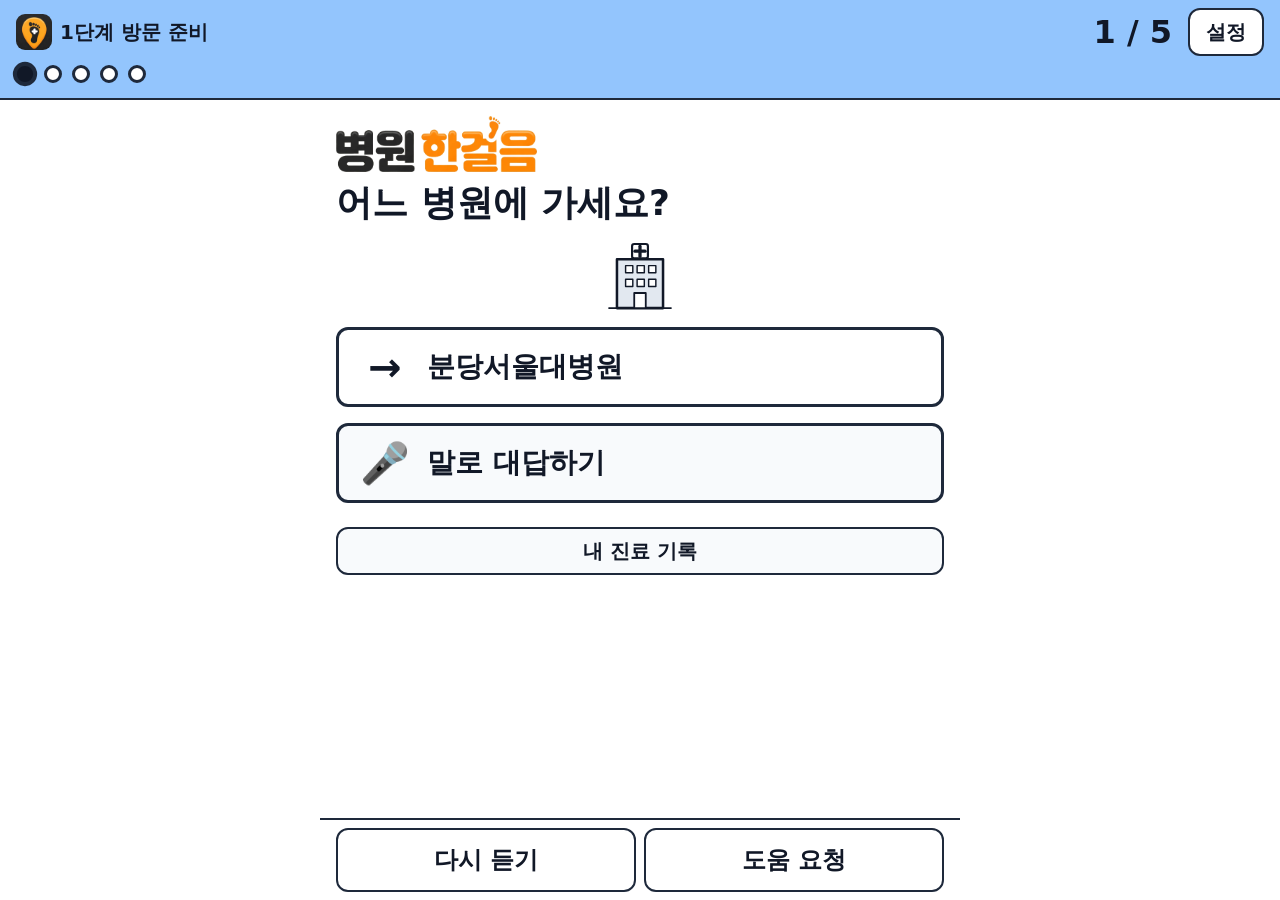
==== index.html @ 33045a2c "feat: department question, 88 new voice clips; version 2026-11-27.2058 Co-Authored-By: Claude Fable " ====
<!doctype html>
<html lang="ko" data-screen="prepare">
<head>
  <meta charset="utf-8">
  <meta name="viewport" content="width=device-width, initial-scale=1, viewport-fit=cover">
  <title>병원한걸음</title>
  <meta name="theme-color" content="#2d2f2f">
  <meta name="apple-mobile-web-app-title" content="병원한걸음">
  <link rel="icon" type="image/png" sizes="32x32" href="img/favicon-32.png">
  <link rel="icon" type="image/png" sizes="96x96" href="img/icon-96.png">
  <link rel="apple-touch-icon" href="img/apple-touch-icon.png">
  <link rel="manifest" href="manifest.webmanifest">
  <link rel="stylesheet" href="style.css?v=2026-11-27.2058">
  <script type="importmap">
{
  "imports": {
    "./config.js": "./config.js?v=2026-11-27.2058",
    "./js/alight.js": "./js/alight.js?v=2026-11-27.2058",
    "./js/app.js": "./js/app.js?v=2026-11-27.2058",
    "./js/areamap.js": "./js/areamap.js?v=2026-11-27.2058",
    "./js/arrival.js": "./js/arrival.js?v=2026-11-27.2058",
    "./js/arrow2d.js": "./js/arrow2d.js?v=2026-11-27.2058",
    "./js/arrow3d.js": "./js/arrow3d.js?v=2026-11-27.2058",
    "./js/clips.js": "./js/clips.js?v=2026-11-27.2058",
    "./js/compass.js": "./js/compass.js?v=2026-11-27.2058",
    "./js/contrast.js": "./js/contrast.js?v=2026-11-27.2058",
    "./js/floor.js": "./js/floor.js?v=2026-11-27.2058",
    "./js/help.js": "./js/help.js?v=2026-11-27.2058",
    "./js/ics.js": "./js/ics.js?v=2026-11-27.2058",
    "./js/intent.js": "./js/intent.js?v=2026-11-27.2058",
    "./js/korean.js": "./js/korean.js?v=2026-11-27.2058",
    "./js/listen.js": "./js/listen.js?v=2026-11-27.2058",
    "./js/navarrow.js": "./js/navarrow.js?v=2026-11-27.2058",
    "./js/notes-flow.js": "./js/notes-flow.js?v=2026-11-27.2058",
    "./js/notes-listen.js": "./js/notes-listen.js?v=2026-11-27.2058",
    "./js/notes-store.js": "./js/notes-store.js?v=2026-11-27.2058",
    "./js/notes-ui.js": "./js/notes-ui.js?v=2026-11-27.2058",
    "./js/notes.js": "./js/notes.js?v=2026-11-27.2058",
    "./js/notices.js": "./js/notices.js?v=2026-11-27.2058",
    "./js/paper.js": "./js/paper.js?v=2026-11-27.2058",
    "./js/pictos.js": "./js/pictos.js?v=2026-11-27.2058",
    "./js/route.js": "./js/route.js?v=2026-11-27.2058",
    "./js/sim.js": "./js/sim.js?v=2026-11-27.2058",
    "./js/storage.js": "./js/storage.js?v=2026-11-27.2058",
    "./js/version.js": "./js/version.js?v=2026-11-27.2058",
    "./js/voice.js": "./js/voice.js?v=2026-11-27.2058",
    "./js/zoom.js": "./js/zoom.js?v=2026-11-27.2058"
  }
}
  </script>
</head>
<body>
  <header class="top">
    <div class="top-row">
      <img class="top-icon" src="img/icon-96.png" alt="" width="36" height="36">
      <span id="stage-pill" class="pill">1단계 방문 준비</span>
      <span id="progress" class="progress" aria-live="polite"></span>
      <button id="btn-settings" class="btn small" type="button" aria-label="설정 열기">설정</button>
    </div>
    <div id="dots" class="dots" aria-hidden="true"></div>
  </header>

  <main id="main" class="main" tabindex="-1">
    <div id="brand" class="brand" hidden><img src="img/wordmark.png" alt="병원한걸음" width="573" height="160"></div>
    <div id="live" aria-live="polite" aria-atomic="true"><h1 id="instruction" class="instruction"></h1></div>
    <div id="screen"></div>
    <noscript><p class="instruction">이 앱은 자바스크립트가 필요해요.</p></noscript>
  </main>

  <nav class="bar" aria-label="공통 버튼">
    <div class="bar-row">
      <button id="btn-replay" class="btn" type="button">다시 듣기</button>
      <button id="btn-help" class="btn" type="button">도움 요청</button>
    </div>
    <button id="btn-primary" class="btn primary" type="button">→ 다음</button>
  </nav>

  <div id="overlay-help" class="overlay help" hidden></div>
  <div id="overlay-ask" class="overlay help" hidden></div>
  <div id="overlay-companion" class="overlay" hidden></div>
  <div id="overlay-settings" class="overlay" hidden></div>

  <script type="module" src="js/app.js?v=2026-11-27.2058"></script>
</body>
</html>
---- style.css ----
/* Large-screen easy mode. One question or one action per screen, huge text, a few huge buttons.
   White page, dark navy text. The stage accent colour appears only in the header band and on the
   primary button. The bottom bar is one element, so its geometry is the same on every screen.
   Touch targets are at least 44x44 CSS px; answer buttons are at least 80px tall.
   Colour values are checked against WCAG contrast by tests/contrast.test.mjs (keep in sync with
   app/js/contrast.js). */
:root {
  --ink: #111827;
  --line: #1e293b;
  --bg: #ffffff;
  --card: #f8fafc;
  --muted: #475569;
  --accent: #93c5fd; /* prepare */
  --top-h: 100px;
  --bar-h: 168px;
  --fs: 1.25rem;
  --fs-instr: 36px;
}
:root[data-screen="travel"] { --accent: #6ee7b7; }
:root[data-screen="indoor"] { --accent: #fde047; }
:root[data-screen="return"] { --accent: #fdba74; }
:root.large { --fs: 1.5rem; --fs-instr: 44px; }

* { box-sizing: border-box; }
html, body { margin: 0; height: 100%; }
body {
  font-family: system-ui, -apple-system, "Segoe UI", "Malgun Gothic", "Apple SD Gothic Neo", sans-serif;
  font-size: var(--fs);
  line-height: 1.5;
  color: var(--ink);
  background: var(--bg);
}
body.modal-open { overflow: hidden; }

/* Header band: stage pill, large progress and one dot per step. */
.top {
  position: fixed; top: 0; left: 0; right: 0; z-index: 10;
  min-height: var(--top-h); padding: 8px 16px 10px;
  display: flex; flex-direction: column; gap: 6px;
  background: var(--accent);
  border-bottom: 2px solid var(--line);
}
.top-row { display: flex; align-items: center; gap: 8px; min-height: 48px; }
.pill { font-weight: 800; font-size: 1.25rem; }
.top-icon { width: 36px; height: 36px; border-radius: 9px; flex: none; }
.pill, .progress, #btn-settings { white-space: nowrap; }
/* Wordmark on the first question screen only; the app name is not repeated on later screens. */
.brand { margin: 4px 0 0; }
.brand img { display: block; width: auto; height: 56px; max-width: 100%; object-fit: contain; object-position: left; }
.progress { margin-left: auto; font-size: 2rem; font-weight: 900; line-height: 1; }
#btn-settings { margin-left: 8px; }
.progress:empty + #btn-settings { margin-left: auto; }
.dots { display: flex; gap: 10px; align-items: center; min-height: 24px; }
.dot {
  width: 18px; height: 18px; border-radius: 50%;
  background: #fff; border: 3px solid var(--line);
}
.dot.done { background: var(--ink); }
.dot.current { background: var(--ink); transform: scale(1.35); }

.main {
  max-width: 640px; margin: 0 auto;
  padding: calc(var(--top-h) + 12px) 16px calc(var(--bar-real, var(--bar-h)) + 24px);
  outline: none;
}
.stack { display: flex; flex-direction: column; gap: 16px; }
.instruction {
  font-size: var(--fs-instr); line-height: 1.3; margin: 8px 0 12px; font-weight: 800;
  word-break: keep-all; overflow-wrap: break-word;
}
.instruction.compact { font-size: 26px; line-height: 1.25; margin: 0 0 6px; }
:root.large .instruction.compact { font-size: 32px; }
h2 { font-size: 1.1em; margin: 0 0 8px; }
.muted { color: var(--muted); margin: 4px 0; font-size: 20px; }
.note { margin: 4px 0; font-size: 20px; font-weight: 700; }
.warn { font-weight: 700; font-size: 22px; }

.btn {
  min-height: 48px; min-width: 48px; padding: 8px 16px;
  font: inherit; font-weight: 700; color: var(--ink);
  background: #fff; border: 2px solid var(--line); border-radius: 12px;
  cursor: pointer; text-align: center; text-decoration: none;
  display: inline-flex; align-items: center; justify-content: center;
}
.btn:disabled { opacity: 0.5; cursor: not-allowed; }
.btn:focus-visible, summary:focus-visible, input:focus-visible, textarea:focus-visible { outline: 3px solid #1d4ed8; outline-offset: 2px; }
.btn.small { min-height: 48px; min-width: 48px; padding: 4px 16px; font-size: 20px; }
.btn.wide { width: 100%; }
.btn.ghost { background: var(--card); }
.btn.primary { background: var(--accent); }
.btn.link { background: var(--accent); }
.btn.secondary { width: 100%; min-height: 72px; font-size: 24px; background: var(--card); }

/* Question screens: full-width answer buttons with a big leading symbol. */
.answers { display: flex; flex-direction: column; gap: 12px; }
.btn.answer {
  width: 100%; min-height: 80px; padding: 12px 20px; gap: 16px;
  font-size: 28px; line-height: 1.2; justify-content: flex-start; text-align: left; border-width: 3px;
}
.btn.answer .sym { font-size: 40px; line-height: 1; width: 1.3em; text-align: center; flex: 0 0 auto; }
.btn.answer .answer-text { flex: 1; min-width: 0; overflow-wrap: anywhere; }
.btn.answer.selected { border-width: 6px; }
.btn.answer.talk-btn { background: var(--card); }
:root.large .btn.answer { font-size: 32px; }
.typed { display: flex; flex-direction: column; gap: 8px; }

/* Confirm screen: four big rows, each with [수정]. */
.confirm-rows { display: flex; flex-direction: column; gap: 12px; }
.confirm-row {
  display: flex; align-items: center; gap: 12px; min-height: 80px;
  border: 2px solid var(--line); border-radius: 12px; padding: 8px 12px;
}
.confirm-text { flex: 1; min-width: 0; display: flex; flex-direction: column; }
.confirm-label { font-size: 20px; color: var(--muted); font-weight: 700; }
.confirm-value { font-size: 28px; font-weight: 800; line-height: 1.25; overflow-wrap: anywhere; }
.confirm-value.unknown { color: var(--muted); }
.edit-btn { min-height: 64px; min-width: 88px; font-size: 24px; flex: 0 0 auto; }

/* Question screens: a compact hero illustration above the choices (72px), so the answers fit above the bar. */
.hero { display: flex; justify-content: center; align-items: center; gap: 12px; }
.hero svg { height: var(--hero-h, 96px); width: auto; aspect-ratio: 1 / 1; max-width: 45%; flex: 0 1 auto; }
/* Compact on every question screen: the answer buttons must stay above the bar on small phones. */
.hero svg { --hero-h: 72px; }
.hero-mobility { display: none; } /* the three answer buttons already carry the walker and wheelchair icons */
/* Short phones (iPhone SE + browser chrome): drop the hero and the dots, the progress number stays. */
@media (max-height: 640px) {
  :root { --top-h: 68px; }
  .hero, .dots { display: none; }
  /* Bus ride screens (get-off alert): tighter vertical rhythm so the whole alert panel, down to
     [알림 끄기], sits above the bar at scroll 0. The explanatory note is dropped before the alert
     is on; the button and the browser's own location prompt say the same. */
  .main { padding-top: calc(var(--top-h) + 6px); }
  #live { margin-bottom: 4px; }
  .instruction.compact { margin: 0 0 2px; line-height: 1.2; }
  .stack { gap: 12px; }
  .alight .note { display: none; }
}
.has-heard .hero { display: none; } /* the heard-text box takes the room, so every choice stays reachable */
.heard { gap: 4px; padding: 8px 12px; }
.heard-head { display: flex; align-items: center; justify-content: space-between; gap: 8px; flex-wrap: wrap; }
.heard-head .muted { margin: 0; }
.heard .quote { font-size: 22px; }
.btn.answer .sym.icon { width: 48px; height: 48px; }
.btn-icon { display: block; width: 48px; height: 48px; }

/* Get-off alert panel on the bus screen. */
.alight { align-items: stretch; gap: 6px; padding: 8px 12px; }
.alight .btn.secondary { min-height: 72px; }
.alight .note { line-height: 1.3; }
.alight-status { margin: 0; font-size: 28px; font-weight: 800; line-height: 1.25; text-align: center; }
.alight-banner {
  margin: 0; padding: 16px; font-size: 32px; line-height: 1.3; font-weight: 900; text-align: center;
  background: var(--bg); border: 8px solid var(--line); border-radius: 12px; word-break: keep-all;
}
.alight-banner.early { border-style: dashed; }
.alight-banner.off { background: var(--card); font-size: 24px; font-weight: 800; border-width: 2px; }

.picto-box.compact { width: min(100%, 130px); }
.picto-box.compact .arrow-svg, .picto-box.compact .arrow-holder canvas { width: min(110px, 100%); }
.picto-box.compact .picto-caption { font-size: 20px; }

.arrival-text { margin: 0; font-size: 28px; font-weight: 800; text-align: center; }

/* Checklist screen. */
.items { display: flex; flex-direction: column; gap: 16px; }
.item-row {
  display: flex; align-items: center; gap: 16px;
  border: 2px solid var(--line); border-radius: 12px; padding: 12px 16px;
}
.picto-item { width: 104px; height: 78px; flex: 0 0 auto; }
.item-name { font-size: 28px; font-weight: 800; line-height: 1.25; overflow-wrap: anywhere; }

.card {
  background: var(--card); border: 2px solid var(--line); border-radius: 12px;
  padding: 12px 16px; display: flex; flex-direction: column; gap: 8px;
}
.quote { margin: 0; font-weight: 700; font-size: 24px; overflow-wrap: anywhere; }
.badge {
  align-self: flex-start; padding: 2px 12px; font-weight: 800; font-size: 20px;
  background: #fff; border: 2px solid var(--line); border-radius: 999px;
}
.reask { margin: 0; font-weight: 800; font-size: 24px; }
.check { display: flex; align-items: center; gap: 12px; min-height: 44px; }
.check input, .radio input { width: 24px; height: 24px; margin: 0; }
.radio-row { display: flex; gap: 16px; flex-wrap: wrap; }
.radio { display: flex; align-items: center; gap: 8px; min-height: 44px; }
.setting-title { font-weight: 700; margin: 8px 0 0; }

/* The one small [자세히] button at the bottom; sign text, detail, status and source live inside. */
details.more { border: 0; padding: 0; }
details.more > summary {
  width: fit-content; min-height: 48px; margin: 0 auto; padding: 4px 20px;
  display: flex; align-items: center; cursor: pointer; list-style: none;
  font-size: 20px; font-weight: 700;
  background: var(--card); border: 2px solid var(--line); border-radius: 12px;
}
details.more > summary::-webkit-details-marker { display: none; }
details.more[open] > summary { margin-bottom: 12px; }
.kv { display: flex; gap: 8px; padding: 2px 0; font-size: 20px; }
.kv-k { flex: 0 0 5.5em; font-weight: 700; }
.kv-v { flex: 1; overflow-wrap: anywhere; }
.summary { margin: 0; padding-left: 1.4em; font-size: 20px; }
.bottom-links { display: flex; flex-direction: column; gap: 12px; margin-top: 8px; }
.link-row { display: flex; gap: 12px; flex-wrap: wrap; justify-content: center; }

/* Travel and indoor screens: the picture box is the main thing on screen. */
.picto-box { width: 70%; max-width: 320px; margin: 0 auto; }
.picto { display: block; width: 100%; height: auto; }
.picto-box.arrow-mode { width: min(100%, 320px); display: flex; flex-direction: column; align-items: center; gap: 4px; }
.picto-box.done { width: 60%; max-width: 240px; }
.nav-dist { margin: 4px 0; font-size: 28px; font-weight: 800; text-align: center; }
.picto-caption { margin: 0; font-size: 28px; font-weight: 800; text-align: center; }
.sign-note { margin: 0; font-size: 24px; font-weight: 700; text-align: center; }
/* The arrow box is a square: 62vw up to 240px; on short screens 50vw up to 190px so it clears the bottom bar. */
/* app.js fitArrow() sets --arrow-size (120px up to the CSS size) so the arrow box clears the bar; without JS the CSS size applies. */
.arrow-holder { display: flex; flex-direction: column; align-items: center; justify-content: center; width: var(--arrow-size, min(62vw, 240px)); height: var(--arrow-size, min(62vw, 240px)); max-width: 100%; overflow: hidden; margin: 0 auto; }
.arrow-holder canvas { display: block; width: 100%; height: 100%; }
.arrow-svg { display: block; width: 100%; height: 100%; }
/* Bus points (waiting, riding) keep the former arrow size and place. */
.arrow-holder.legacy { width: 100%; height: auto; overflow: hidden; margin: 0; }
.arrow-holder.legacy canvas { aspect-ratio: 1 / 1; width: min(280px, 100%); height: auto; }
.arrow-holder.legacy .arrow-svg { width: min(280px, 100%); height: auto; }
/* Floor schematic (simulation mode, indoor points) and the real-mode facility number line. */
.floor-map { margin: 0; display: flex; flex-direction: column; gap: 6px; max-width: 100%; min-width: 0; }
#sim-panel:has(.floor-map) { padding: 8px 12px; min-width: 0; overflow: hidden; } /* more room for the plan on a 375 px phone */
.floor-svg { display: block; width: 100%; height: auto; max-width: 100%; }
.floor-now, .floor-next { margin: 0; font-size: 28px; font-weight: 800; line-height: 1.25; overflow-wrap: anywhere; }
.floor-caption { margin: 0; font-size: 20px; font-weight: 700; color: var(--muted); overflow-wrap: anywhere; }
.floor-ref { margin: 0; font-size: 24px; font-weight: 800; text-align: center; }
.mini-map { width: 100%; max-width: 240px; height: auto; align-self: center; }
#sim-panel { align-items: stretch; }
input[type="range"] { width: 100%; min-height: 44px; }
output { font-weight: 700; font-size: 20px; }

.bar {
  position: fixed; left: 0; right: 0; bottom: 0; z-index: 10;
  padding: 8px 16px calc(8px + env(safe-area-inset-bottom));
  display: flex; flex-direction: column; gap: 8px;
  background: #fff; border-top: 2px solid var(--line);
  max-width: 640px; margin: 0 auto;
}
.bar-row { display: grid; grid-template-columns: 1fr 1fr; gap: 8px; }
.bar .btn { width: 100%; min-height: 64px; font-size: 24px; }
.bar .primary { flex: 1; min-height: 80px; font-size: 28px; line-height: 1.2; }
/* No primary action on this screen: it takes no room, so the bar is a single row and nothing hides under it. */
.bar .primary.vacant { display: none; }

.overlay {
  position: fixed; inset: 0; z-index: 50; overflow-y: auto;
  background: rgba(17, 24, 39, 0.6);
  display: flex; align-items: flex-start; justify-content: center; padding: 16px;
}
.overlay[hidden] { display: none; }
.overlay.help { background: #fff; align-items: stretch; }
.overlay-card {
  width: 100%; max-width: 560px; background: #fff;
  border: 2px solid var(--line); border-radius: 12px; padding: 16px;
  display: flex; flex-direction: column; gap: 12px;
}
.overlay.help .overlay-card { max-width: none; min-height: 100%; border: 0; justify-content: center; }
.help-sentence { font-size: 44px; line-height: 1.35; font-weight: 800; margin: 0; word-break: keep-all; }
.help-line { font-size: 28px; margin: 0; }
.overlay .btn.wide { min-height: 72px; font-size: 24px; }
@media (orientation: landscape) {
  .overlay { padding: 8px; }
  .overlay.help .overlay-card { padding: 8px 16px; gap: 8px; }
}

textarea {
  width: 100%; min-height: 64px; padding: 8px 12px; font: inherit; color: var(--ink);
  border: 2px solid var(--line); border-radius: 12px; resize: vertical;
}

.sim-banner {
  position: sticky; top: var(--top-h); z-index: 5; margin: 0 0 8px; padding: 8px 12px;
  text-align: center; font-weight: 800; font-size: 20px; background: #fde047; color: var(--ink);
  border: 2px solid var(--line); border-radius: 8px;
}

#live { margin-bottom: 8px; }
#screen { min-width: 0; }

/* Walk points with a target: the arrow on the left, straight-line distance and target name on the right. */
.picto-box.nav-box { width: 100%; max-width: none; margin: 0; gap: 4px; }
.nav-row { display: flex; align-items: center; gap: 12px; width: 100%; }
/* With the big arrow the row stacks: arrow on top, distance and target name centred below it. */
.nav-row:has(.arrow-holder) { flex-direction: column; gap: 4px; }
.nav-row:has(.arrow-holder) .nav-side { align-items: center; }
.nav-row:has(.arrow-holder) .nav-dist, .picto-box .nav-row:has(.arrow-holder) .nav-side .picto-caption { text-align: center; }
.nav-notes { width: 100%; display: flex; flex-direction: column; gap: 2px; }
.nav-notes .note { margin: 0; text-align: center; }
.nav-pic { flex: 0 0 120px; width: 120px; }
.nav-pic .picto { width: 100%; height: auto; }
.nav-side { flex: 1; min-width: 0; display: flex; flex-direction: column; gap: 4px; }
.nav-row .nav-dist { margin: 0; font-size: 26px; text-align: left; }
.picto-box .nav-side .picto-caption { font-size: 22px; text-align: left; overflow-wrap: anywhere; }

/* Outdoor map (walk, wait for the bus, ride). */
.area-card { padding: 8px 12px; min-width: 0; overflow: hidden; align-items: stretch; }
.area-map { margin: 0; display: flex; flex-direction: column; gap: 6px; max-width: 100%; min-width: 0; }
.area-svg { display: block; width: 100%; height: auto; max-width: 100%; }
.area-caption { margin: 0; font-size: 18px; font-weight: 700; color: var(--muted); overflow-wrap: anywhere; }
.ride-count { margin: 0; font-size: 30px; font-weight: 900; line-height: 1.25; text-align: center; }
.ride-next { margin: 0; font-size: 22px; font-weight: 800; line-height: 1.25; text-align: center; }

/* Pinch-to-zoom (js/zoom.js): the frame clips the svg; one finger still scrolls the page at 1x. */
.zoom-host { touch-action: pan-y; }
.zoom-host[data-zoomed="1"] { touch-action: none; }
.zoom-frame { overflow: hidden; position: relative; max-width: 100%; }
.zoom-frame > svg { transform-origin: 0 0; will-change: transform; -webkit-user-select: none; user-select: none; }
.zoom-bar { display: flex; gap: 8px; margin: 6px 0 8px; }
.zoom-btn { flex: 1 1 0; min-height: 56px; padding: 8px 4px; font-size: 22px; background: var(--card); }

/* Visit notes: N0..N4 (ask, doctor consent, listening, summarising, one item per screen) and the
   record screens. Same rules as the rest: big text, buttons at least 56px, nothing under the bar. */
.notes-hero { display: flex; justify-content: center; }
.notes-hero svg { height: 72px; width: auto; aspect-ratio: 1 / 1; }
.notes-tight { gap: 10px; }
.notes-duo { display: grid; grid-template-columns: 1fr 1.7fr; gap: 8px; }
.notes-duo .notes-btn { min-height: 88px; font-size: 26px; padding: 8px 4px; }
.notes-trio { display: grid; grid-template-columns: repeat(3, 1fr); gap: 8px; }
.notes-trio .notes-btn { white-space: nowrap; }
.notes-trio .notes-btn { min-height: 72px; font-size: 24px; padding: 8px 4px; }
@media (max-width: 380px) { .notes-trio .notes-btn { font-size: 20px; } }
.notes-btn { width: 100%; min-height: 72px; font-size: 28px; line-height: 1.2; border-width: 3px; word-break: keep-all; }
.notes-btn.lead { min-height: 88px; }
.notes-btn.stop { min-height: 96px; font-size: 36px; border-width: 6px; }
.notes-btn:disabled { opacity: 0.5; }
.notes-pair { display: grid; grid-template-columns: 1fr 1fr; gap: 8px; }
.notes-pair .notes-btn { min-height: 64px; font-size: 24px; padding: 8px 4px; }
.notes-big { margin: 0; font-size: 28px; font-weight: 800; line-height: 1.3; word-break: keep-all; overflow-wrap: break-word; }
.notes-final { text-align: center; }
.notes-points { margin: 0; padding-left: 1.2em; font-size: 22px; font-weight: 700; line-height: 1.4; }
.notes-disclaimer { margin: 4px 0 0; font-size: 20px; font-weight: 700; color: var(--muted); text-align: center; }
.notes-hint { margin: 0; font-size: 20px; font-weight: 700; line-height: 1.25; }
.notes-band {
  margin: 0; padding: 2px 12px; text-align: center; font-weight: 800; font-size: 20px; line-height: 1.3;
  background: #fde047; border: 2px solid var(--line); border-radius: 8px;
}
.rec-bar {
  position: sticky; top: var(--top-h); z-index: 5; display: flex; align-items: center; gap: 12px;
  padding: 6px 12px; background: #fff; border: 3px solid var(--line); border-radius: 12px;
  font-size: 26px; font-weight: 900;
}
.rec-tag { margin-left: auto; padding: 2px 10px; font-size: 20px; font-weight: 800; background: #fde047; border: 2px solid var(--line); border-radius: 999px; }
.rec-dot { width: 24px; height: 24px; border-radius: 50%; background: #6b7280; flex: 0 0 auto; }
.rec-bar.live .rec-dot { background: #dc2626; animation: rec-blink 1s steps(2, start) infinite; }
@keyframes rec-blink { 50% { opacity: 0.25; } }
.notes-text {
  min-height: 64px; max-height: 15vh; overflow-y: auto; padding: 8px 12px; background: var(--card);
  border: 2px solid var(--line); border-radius: 12px; font-size: 26px; font-weight: 700; line-height: 1.35;
}
.notes-text p { margin: 0 0 6px; overflow-wrap: anywhere; }
.note-head { display: flex; align-items: center; gap: 12px; }
.note-pic { width: 56px; height: 56px; flex: 0 0 auto; }
.note-title { font-size: 28px; font-weight: 900; line-height: 1.2; }
.note-pos { margin-left: auto; font-size: 20px; font-weight: 800; }
.note-source { margin: 0; font-size: 20px; font-weight: 700; color: var(--muted); overflow-wrap: anywhere; }
.rec-items { margin: 0; padding: 0; list-style: none; display: flex; flex-direction: column; gap: 12px; }
.rec-item { display: flex; flex-direction: column; gap: 6px; }
.rec-item-text { margin: 0; font-size: 26px; font-weight: 800; line-height: 1.3; overflow-wrap: anywhere; }
.rec-item-text .badge { margin-left: 8px; vertical-align: middle; }
.rec-card { gap: 12px; }
.notes-btn.cal { min-height: 64px; font-size: 24px; }
.card-replay { align-self: flex-start; }
.date-input, .time-input {
  min-height: 56px; padding: 4px 12px; font: inherit; font-size: 24px; font-weight: 700; color: var(--ink);
  border: 2px solid var(--line); border-radius: 12px; background: #fff;
}
.time-row { display: flex; align-items: center; gap: 12px; }
.time-label { font-size: 26px; font-weight: 800; flex: 0 0 5.5em; }
.share-preview { margin: 0; white-space: pre-wrap; overflow-wrap: anywhere; font: inherit; font-size: 22px; font-weight: 700; line-height: 1.5; }
.notes-transcript { font-size: 22px; line-height: 1.7; white-space: pre-wrap; overflow-wrap: anywhere; }
.notes-transcript mark { background: #fde047; color: var(--ink); padding: 0 2px; }
.notes-rec { justify-content: space-between; }
.clear-notes { display: flex; flex-direction: column; gap: 8px; margin-top: 8px; }
/* Short phones: the pictures give way so the buttons stay above the bar. */
@media (max-height: 640px) {
  .notes-hero { display: none; }
  .note-pic { width: 48px; height: 48px; }
  .notes-btn.lead { min-height: 72px; }
  .notes-btn.stop { min-height: 80px; font-size: 32px; }
  .notes-text { max-height: 15vh; min-height: 56px; font-size: 22px; }
  .notes-points { font-size: 20px; line-height: 1.3; }
  .notes-duo .notes-btn { min-height: 72px; }
  .notes-big { font-size: 26px; }
}

@media (prefers-reduced-motion: reduce) {
  .zoom-frame > svg { transition: none !important; }
  * { animation: none !important; transition: none !important; }
}

/* Notes record screens have no step counter: no dots either, and the header keeps its height. */
.dots:empty { display: none; }
/* ... and then the header band is one row high, not the full height reserved for the dots. [설정] stays in that row. */
html.no-dots { --top-h: 68px; }
html.no-dots .top { min-height: 0; }
/* While the microphone is open a red bar stays on top of every overlay (help, settings). */
.keep-papers {
  margin: 0; padding: 12px 16px; font-size: 22px; font-weight: 800; line-height: 1.35; word-break: keep-all;
  background: #fef9c3; color: var(--ink); border: 3px solid var(--line); border-radius: 12px;
}
.ask-line { margin-bottom: 12px; }
@media (max-height: 700px) {
  .ask-line { font-size: 34px; margin-bottom: 6px; }
}
.overlay-rec { position: fixed; top: 0; left: 0; right: 0; z-index: 60; border-radius: 0; border-width: 0 0 3px; justify-content: center; }
body.has-overlay-rec .overlay { padding-top: 64px; }
.n2-links { display: grid; grid-template-columns: repeat(auto-fit, minmax(0, 1fr)); gap: 8px; }
.n2-links .btn, .n2-foot-inline .btn { width: 100%; }
.n2-foot-inline { display: flex; align-items: center; gap: 8px; }
.n2-foot-inline .notes-hint { flex: 1 1 auto; }
.n2-foot-inline .btn { flex: 0 0 42%; width: auto; padding: 4px 8px; line-height: 1.15; }
@media (max-height: 640px) {
  .notes-n2 .notes-btn.stop { min-height: 72px; font-size: 30px; }
  .notes-n2 .rec-bar { font-size: 22px; padding: 4px 12px; }
  .notes-n2 .notes-hint { font-size: 18px; }
}

/* Paste screen (hospital message): one big box, then the two big buttons. */
.paste-text { min-height: 112px; font-size: 20px; }
.notes-paste .notes-duo .notes-btn { min-height: 72px; font-size: 24px; }
@media (max-height: 640px) {
  .paste-text { min-height: 72px; max-height: 14vh; font-size: 18px; }
  .notes-paste .notes-duo .notes-btn { min-height: 64px; font-size: 22px; }
}
@media (max-height: 640px) {
  /* short phones: the quoted message keeps two lines; the full text is under [원문 보기] with the quote marked */
  .note-source { display: -webkit-box; -webkit-line-clamp: 2; -webkit-box-orient: vertical; overflow: hidden; }
}

/* I4 with listen-notes on (room button + ask-doctor button): on short phones the lead button is 72px
   (not 88px) so the second button ends at least 16px above the fixed bar. Both stay at least 64px tall. */
@media (max-height: 640px) {
  #btn-enter-room.notes-btn.lead { min-height: 72px; }
  /* simulation mode only: the yellow banner takes less height so the demo screen keeps the same gap */
  .sim-banner { padding: 3px 12px; margin-bottom: 4px; font-size: 18px; }
}

/* Narrow phones (360-400px): the header row must stay on one line for every stage label and counter
   such as "10 / 10", so the icon is hidden and the text sizes are a little smaller. */
@media (max-width: 400px) {
  .top-icon { display: none; }
  .top-row { gap: 6px; }
  .pill { font-size: 1.1rem; }
  .progress { font-size: 1.6rem; }
  #btn-settings { margin-left: 6px; padding: 4px 12px; min-width: 44px; }
}
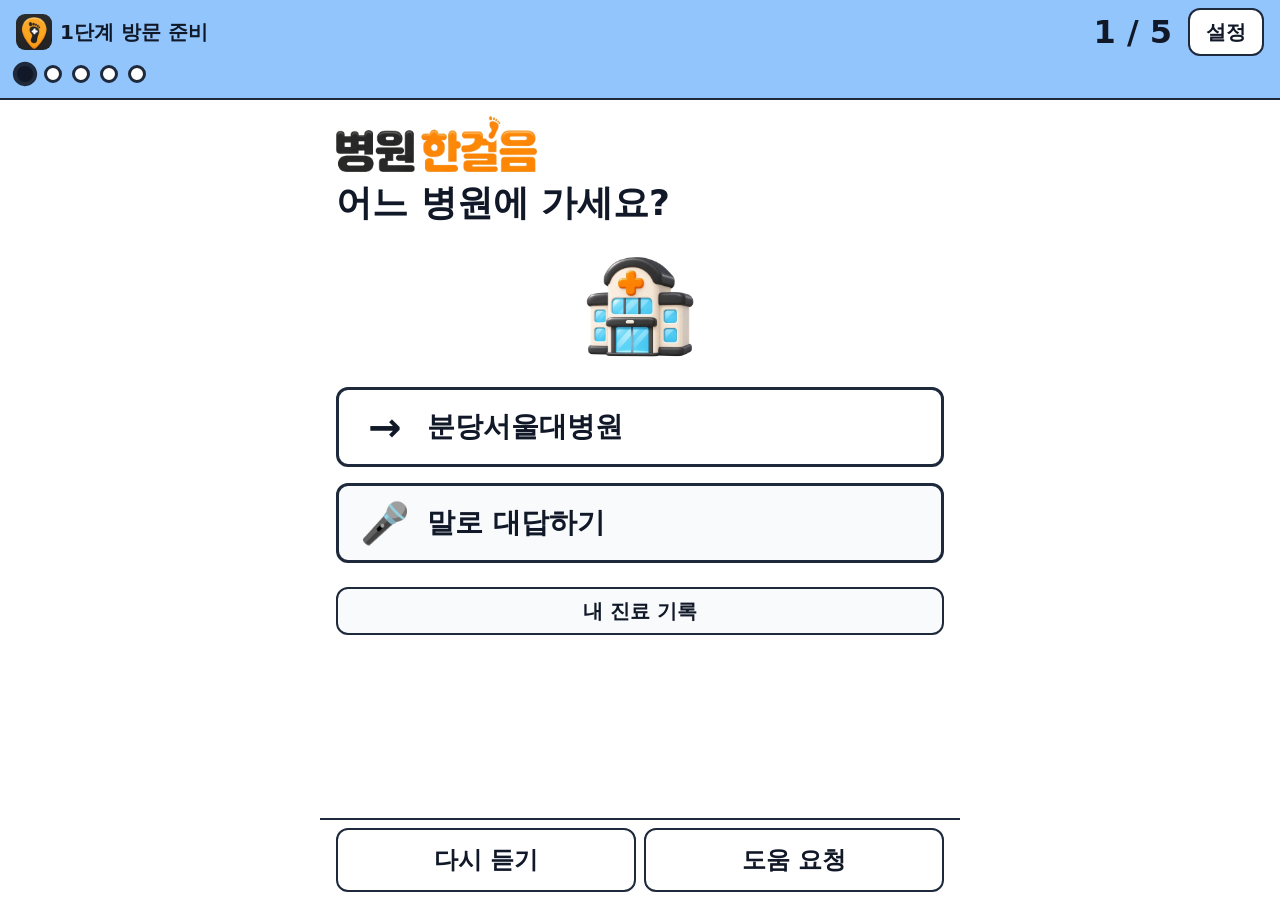
==== commit 9e67e09a: "feat: 3D icons for question screens and visit-record cards; version 2026-11-28.0743 Co-Authored-By: " ====
--- a/index.html
+++ b/index.html
@@ -10,41 +10,42 @@
   <link rel="icon" type="image/png" sizes="96x96" href="img/icon-96.png">
   <link rel="apple-touch-icon" href="img/apple-touch-icon.png">
   <link rel="manifest" href="manifest.webmanifest">
-  <link rel="stylesheet" href="style.css?v=2026-11-27.2058">
+  <link rel="stylesheet" href="style.css?v=2026-11-28.0743">
   <script type="importmap">
 {
   "imports": {
-    "./config.js": "./config.js?v=2026-11-27.2058",
-    "./js/alight.js": "./js/alight.js?v=2026-11-27.2058",
-    "./js/app.js": "./js/app.js?v=2026-11-27.2058",
-    "./js/areamap.js": "./js/areamap.js?v=2026-11-27.2058",
-    "./js/arrival.js": "./js/arrival.js?v=2026-11-27.2058",
-    "./js/arrow2d.js": "./js/arrow2d.js?v=2026-11-27.2058",
-    "./js/arrow3d.js": "./js/arrow3d.js?v=2026-11-27.2058",
-    "./js/clips.js": "./js/clips.js?v=2026-11-27.2058",
-    "./js/compass.js": "./js/compass.js?v=2026-11-27.2058",
-    "./js/contrast.js": "./js/contrast.js?v=2026-11-27.2058",
-    "./js/floor.js": "./js/floor.js?v=2026-11-27.2058",
-    "./js/help.js": "./js/help.js?v=2026-11-27.2058",
-    "./js/ics.js": "./js/ics.js?v=2026-11-27.2058",
-    "./js/intent.js": "./js/intent.js?v=2026-11-27.2058",
-    "./js/korean.js": "./js/korean.js?v=2026-11-27.2058",
-    "./js/listen.js": "./js/listen.js?v=2026-11-27.2058",
-    "./js/navarrow.js": "./js/navarrow.js?v=2026-11-27.2058",
-    "./js/notes-flow.js": "./js/notes-flow.js?v=2026-11-27.2058",
-    "./js/notes-listen.js": "./js/notes-listen.js?v=2026-11-27.2058",
-    "./js/notes-store.js": "./js/notes-store.js?v=2026-11-27.2058",
-    "./js/notes-ui.js": "./js/notes-ui.js?v=2026-11-27.2058",
-    "./js/notes.js": "./js/notes.js?v=2026-11-27.2058",
-    "./js/notices.js": "./js/notices.js?v=2026-11-27.2058",
-    "./js/paper.js": "./js/paper.js?v=2026-11-27.2058",
-    "./js/pictos.js": "./js/pictos.js?v=2026-11-27.2058",
-    "./js/route.js": "./js/route.js?v=2026-11-27.2058",
-    "./js/sim.js": "./js/sim.js?v=2026-11-27.2058",
-    "./js/storage.js": "./js/storage.js?v=2026-11-27.2058",
-    "./js/version.js": "./js/version.js?v=2026-11-27.2058",
-    "./js/voice.js": "./js/voice.js?v=2026-11-27.2058",
-    "./js/zoom.js": "./js/zoom.js?v=2026-11-27.2058"
+    "./config.js": "./config.js?v=2026-11-28.0743",
+    "./js/alight.js": "./js/alight.js?v=2026-11-28.0743",
+    "./js/app.js": "./js/app.js?v=2026-11-28.0743",
+    "./js/areamap.js": "./js/areamap.js?v=2026-11-28.0743",
+    "./js/arrival.js": "./js/arrival.js?v=2026-11-28.0743",
+    "./js/arrow2d.js": "./js/arrow2d.js?v=2026-11-28.0743",
+    "./js/arrow3d.js": "./js/arrow3d.js?v=2026-11-28.0743",
+    "./js/clips.js": "./js/clips.js?v=2026-11-28.0743",
+    "./js/compass.js": "./js/compass.js?v=2026-11-28.0743",
+    "./js/contrast.js": "./js/contrast.js?v=2026-11-28.0743",
+    "./js/floor.js": "./js/floor.js?v=2026-11-28.0743",
+    "./js/help.js": "./js/help.js?v=2026-11-28.0743",
+    "./js/ics.js": "./js/ics.js?v=2026-11-28.0743",
+    "./js/intent.js": "./js/intent.js?v=2026-11-28.0743",
+    "./js/korean.js": "./js/korean.js?v=2026-11-28.0743",
+    "./js/listen.js": "./js/listen.js?v=2026-11-28.0743",
+    "./js/navarrow.js": "./js/navarrow.js?v=2026-11-28.0743",
+    "./js/notes-flow.js": "./js/notes-flow.js?v=2026-11-28.0743",
+    "./js/notes-listen.js": "./js/notes-listen.js?v=2026-11-28.0743",
+    "./js/notes-store.js": "./js/notes-store.js?v=2026-11-28.0743",
+    "./js/notes-ui.js": "./js/notes-ui.js?v=2026-11-28.0743",
+    "./js/notes.js": "./js/notes.js?v=2026-11-28.0743",
+    "./js/notices.js": "./js/notices.js?v=2026-11-28.0743",
+    "./js/paper.js": "./js/paper.js?v=2026-11-28.0743",
+    "./js/photo-store.js": "./js/photo-store.js?v=2026-11-28.0743",
+    "./js/pictos.js": "./js/pictos.js?v=2026-11-28.0743",
+    "./js/route.js": "./js/route.js?v=2026-11-28.0743",
+    "./js/sim.js": "./js/sim.js?v=2026-11-28.0743",
+    "./js/storage.js": "./js/storage.js?v=2026-11-28.0743",
+    "./js/version.js": "./js/version.js?v=2026-11-28.0743",
+    "./js/voice.js": "./js/voice.js?v=2026-11-28.0743",
+    "./js/zoom.js": "./js/zoom.js?v=2026-11-28.0743"
   }
 }
   </script>
@@ -80,6 +81,6 @@
   <div id="overlay-companion" class="overlay" hidden></div>
   <div id="overlay-settings" class="overlay" hidden></div>
 
-  <script type="module" src="js/app.js?v=2026-11-27.2058"></script>
+  <script type="module" src="js/app.js?v=2026-11-28.0743"></script>
 </body>
 </html>
--- a/style.css
+++ b/style.css
@@ -116,11 +116,14 @@
 .confirm-value.unknown { color: var(--muted); }
 .edit-btn { min-height: 64px; min-width: 88px; font-size: 24px; flex: 0 0 auto; }
 
-/* Question screens: a compact hero illustration above the choices (72px), so the answers fit above the bar. */
+/* Question screens: a hero illustration above the choices. Its height grows with the screen height
+   (96px at 664px tall, 132px max at 700px, 72px minimum) so the answer buttons stay above the bar; on 664px
+   screens the [말로 대답하기] button may need a scroll. */
 .hero { display: flex; justify-content: center; align-items: center; gap: 12px; }
 .hero svg { height: var(--hero-h, 96px); width: auto; aspect-ratio: 1 / 1; max-width: 45%; flex: 0 1 auto; }
 /* Compact on every question screen: the answer buttons must stay above the bar on small phones. */
-.hero svg { --hero-h: 72px; }
+.hero svg { --hero-h: clamp(72px, calc(100vh - 568px), 132px); }
+@supports (height: 100dvh) { .hero svg { --hero-h: clamp(72px, calc(100dvh - 568px), 132px); } }
 .hero-mobility { display: none; } /* the three answer buttons already carry the walker and wheelchair icons */
 /* Short phones (iPhone SE + browser chrome): drop the hero and the dots, the progress number stays. */
 @media (max-height: 640px) {
@@ -447,3 +450,19 @@
   .progress { font-size: 1.6rem; }
   #btn-settings { margin-left: 6px; padding: 4px 12px; min-width: 44px; }
 }
+
+/* Photos of papers (js/photo-store.js, notes-ui.js): list rows, the after-camera screen, the photo view.
+   Every button is at least 64px tall; a picture never overflows the width. */
+.notes-section { margin: 4px 0 0; font-size: 28px; font-weight: 900; }
+.notes-photos { display: flex; flex-direction: column; gap: 8px; }
+.btn.answer.notes-photo-row { min-height: 88px; align-items: center; }
+.photo-thumb { flex: 0 0 64px; width: 64px; height: 64px; object-fit: cover; border: 2px solid var(--line); border-radius: 8px; background: var(--card); }
+.photo-img { display: block; width: 100%; max-width: 100%; max-height: 50vh; object-fit: contain; border: 2px solid var(--line); border-radius: 12px; background: var(--card); }
+.photo-host { max-width: 100%; border: 2px solid var(--line); border-radius: 12px; background: var(--card); overflow: hidden; }
+.photo-svg { display: block; width: 100%; height: auto; max-width: 100%; }
+.photo-host .zoom-bar { margin: 6px 8px 8px; }
+#notes-photo .notes-btn, #photo-delete .notes-btn, #photo-kind .notes-btn, #photo-full .notes-btn, #photo-error .notes-btn { min-height: 72px; }
+@media (max-height: 640px) {
+  .photo-img { max-height: 38vh; }
+  #notes-photo .notes-btn, #photo-saved .notes-btn { min-height: 64px; font-size: 24px; }
+}
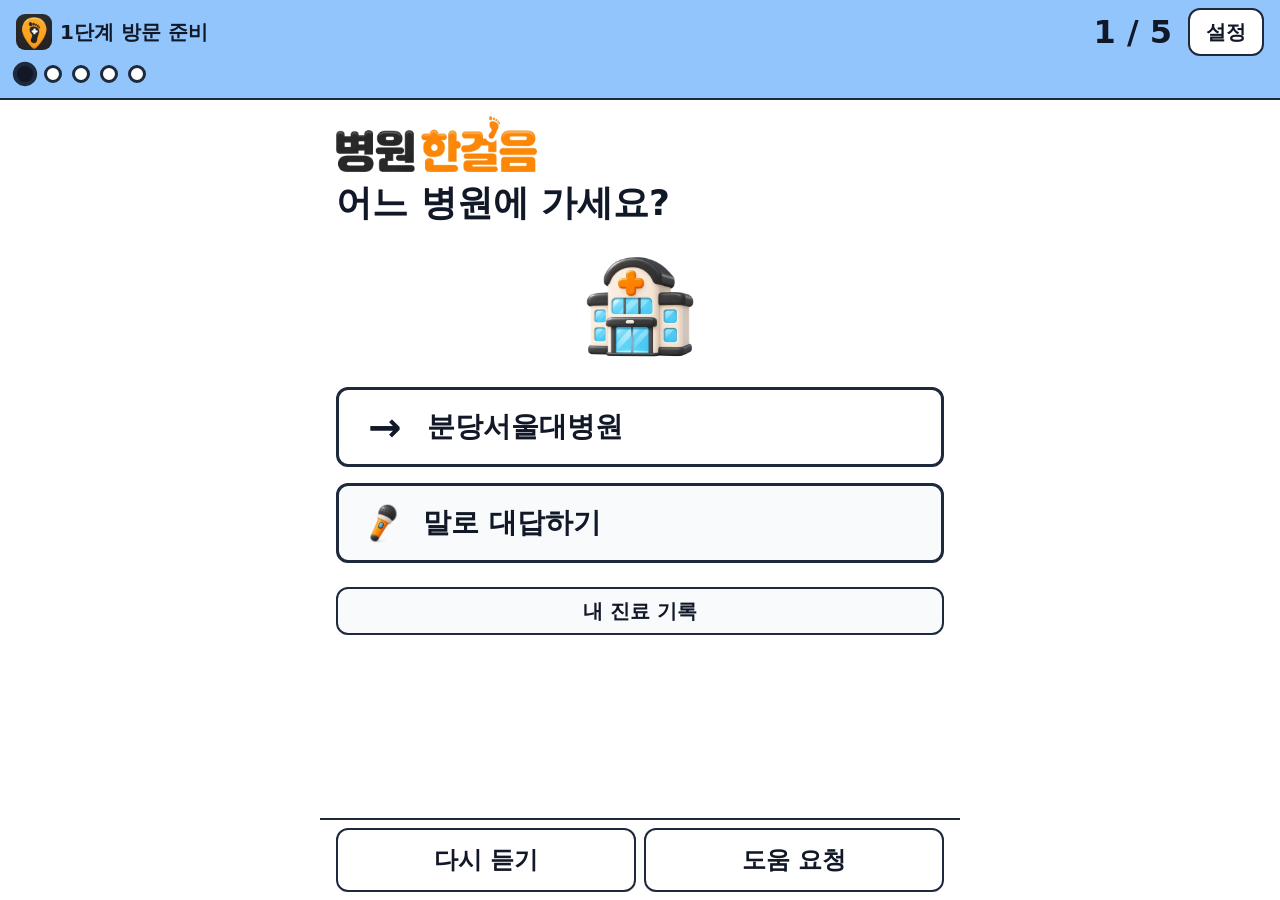
==== commit b4ca3269: "feat: 12 more 3D icons (indoor places, mic, done, id card, documents, department); version 2026-11-2" ====
--- a/index.html
+++ b/index.html
@@ -10,42 +10,42 @@
   <link rel="icon" type="image/png" sizes="96x96" href="img/icon-96.png">
   <link rel="apple-touch-icon" href="img/apple-touch-icon.png">
   <link rel="manifest" href="manifest.webmanifest">
-  <link rel="stylesheet" href="style.css?v=2026-11-28.0743">
+  <link rel="stylesheet" href="style.css?v=2026-11-28.0821">
   <script type="importmap">
 {
   "imports": {
-    "./config.js": "./config.js?v=2026-11-28.0743",
-    "./js/alight.js": "./js/alight.js?v=2026-11-28.0743",
-    "./js/app.js": "./js/app.js?v=2026-11-28.0743",
-    "./js/areamap.js": "./js/areamap.js?v=2026-11-28.0743",
-    "./js/arrival.js": "./js/arrival.js?v=2026-11-28.0743",
-    "./js/arrow2d.js": "./js/arrow2d.js?v=2026-11-28.0743",
-    "./js/arrow3d.js": "./js/arrow3d.js?v=2026-11-28.0743",
-    "./js/clips.js": "./js/clips.js?v=2026-11-28.0743",
-    "./js/compass.js": "./js/compass.js?v=2026-11-28.0743",
-    "./js/contrast.js": "./js/contrast.js?v=2026-11-28.0743",
-    "./js/floor.js": "./js/floor.js?v=2026-11-28.0743",
-    "./js/help.js": "./js/help.js?v=2026-11-28.0743",
-    "./js/ics.js": "./js/ics.js?v=2026-11-28.0743",
-    "./js/intent.js": "./js/intent.js?v=2026-11-28.0743",
-    "./js/korean.js": "./js/korean.js?v=2026-11-28.0743",
-    "./js/listen.js": "./js/listen.js?v=2026-11-28.0743",
-    "./js/navarrow.js": "./js/navarrow.js?v=2026-11-28.0743",
-    "./js/notes-flow.js": "./js/notes-flow.js?v=2026-11-28.0743",
-    "./js/notes-listen.js": "./js/notes-listen.js?v=2026-11-28.0743",
-    "./js/notes-store.js": "./js/notes-store.js?v=2026-11-28.0743",
-    "./js/notes-ui.js": "./js/notes-ui.js?v=2026-11-28.0743",
-    "./js/notes.js": "./js/notes.js?v=2026-11-28.0743",
-    "./js/notices.js": "./js/notices.js?v=2026-11-28.0743",
-    "./js/paper.js": "./js/paper.js?v=2026-11-28.0743",
-    "./js/photo-store.js": "./js/photo-store.js?v=2026-11-28.0743",
-    "./js/pictos.js": "./js/pictos.js?v=2026-11-28.0743",
-    "./js/route.js": "./js/route.js?v=2026-11-28.0743",
-    "./js/sim.js": "./js/sim.js?v=2026-11-28.0743",
-    "./js/storage.js": "./js/storage.js?v=2026-11-28.0743",
-    "./js/version.js": "./js/version.js?v=2026-11-28.0743",
-    "./js/voice.js": "./js/voice.js?v=2026-11-28.0743",
-    "./js/zoom.js": "./js/zoom.js?v=2026-11-28.0743"
+    "./config.js": "./config.js?v=2026-11-28.0821",
+    "./js/alight.js": "./js/alight.js?v=2026-11-28.0821",
+    "./js/app.js": "./js/app.js?v=2026-11-28.0821",
+    "./js/areamap.js": "./js/areamap.js?v=2026-11-28.0821",
+    "./js/arrival.js": "./js/arrival.js?v=2026-11-28.0821",
+    "./js/arrow2d.js": "./js/arrow2d.js?v=2026-11-28.0821",
+    "./js/arrow3d.js": "./js/arrow3d.js?v=2026-11-28.0821",
+    "./js/clips.js": "./js/clips.js?v=2026-11-28.0821",
+    "./js/compass.js": "./js/compass.js?v=2026-11-28.0821",
+    "./js/contrast.js": "./js/contrast.js?v=2026-11-28.0821",
+    "./js/floor.js": "./js/floor.js?v=2026-11-28.0821",
+    "./js/help.js": "./js/help.js?v=2026-11-28.0821",
+    "./js/ics.js": "./js/ics.js?v=2026-11-28.0821",
+    "./js/intent.js": "./js/intent.js?v=2026-11-28.0821",
+    "./js/korean.js": "./js/korean.js?v=2026-11-28.0821",
+    "./js/listen.js": "./js/listen.js?v=2026-11-28.0821",
+    "./js/navarrow.js": "./js/navarrow.js?v=2026-11-28.0821",
+    "./js/notes-flow.js": "./js/notes-flow.js?v=2026-11-28.0821",
+    "./js/notes-listen.js": "./js/notes-listen.js?v=2026-11-28.0821",
+    "./js/notes-store.js": "./js/notes-store.js?v=2026-11-28.0821",
+    "./js/notes-ui.js": "./js/notes-ui.js?v=2026-11-28.0821",
+    "./js/notes.js": "./js/notes.js?v=2026-11-28.0821",
+    "./js/notices.js": "./js/notices.js?v=2026-11-28.0821",
+    "./js/paper.js": "./js/paper.js?v=2026-11-28.0821",
+    "./js/photo-store.js": "./js/photo-store.js?v=2026-11-28.0821",
+    "./js/pictos.js": "./js/pictos.js?v=2026-11-28.0821",
+    "./js/route.js": "./js/route.js?v=2026-11-28.0821",
+    "./js/sim.js": "./js/sim.js?v=2026-11-28.0821",
+    "./js/storage.js": "./js/storage.js?v=2026-11-28.0821",
+    "./js/version.js": "./js/version.js?v=2026-11-28.0821",
+    "./js/voice.js": "./js/voice.js?v=2026-11-28.0821",
+    "./js/zoom.js": "./js/zoom.js?v=2026-11-28.0821"
   }
 }
   </script>
@@ -81,6 +81,6 @@
   <div id="overlay-companion" class="overlay" hidden></div>
   <div id="overlay-settings" class="overlay" hidden></div>
 
-  <script type="module" src="js/app.js?v=2026-11-28.0743"></script>
+  <script type="module" src="js/app.js?v=2026-11-28.0821"></script>
 </body>
 </html>
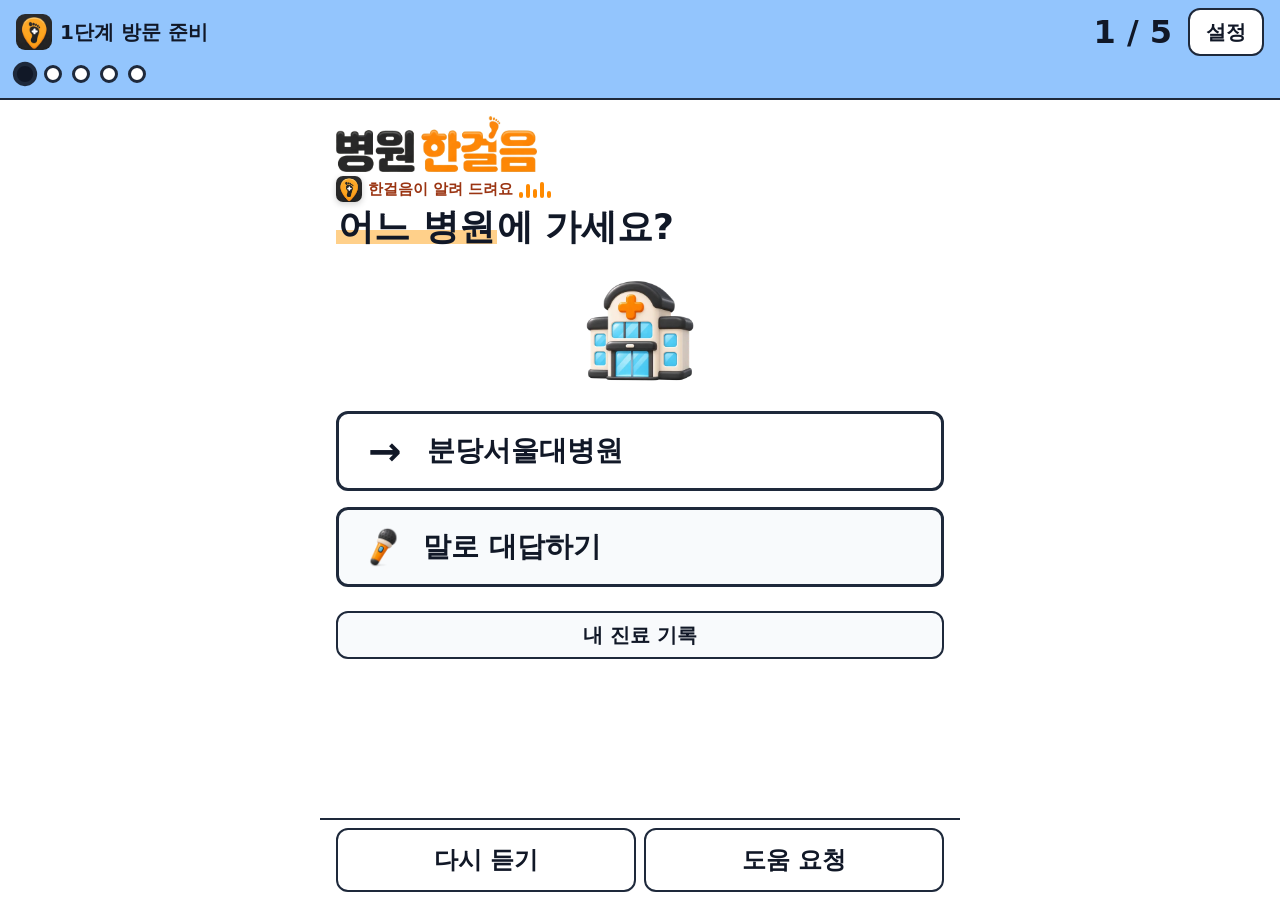
==== commit de3531bd: "feat: 3D direction arrow, design C on stage 1; version 2026-11-28.0920 Co-Authored-By: Claude Opus 5" ====
--- a/index.html
+++ b/index.html
@@ -10,42 +10,43 @@
   <link rel="icon" type="image/png" sizes="96x96" href="img/icon-96.png">
   <link rel="apple-touch-icon" href="img/apple-touch-icon.png">
   <link rel="manifest" href="manifest.webmanifest">
-  <link rel="stylesheet" href="style.css?v=2026-11-28.0821">
+  <link rel="stylesheet" href="style.css?v=2026-11-28.0920">
   <script type="importmap">
 {
   "imports": {
-    "./config.js": "./config.js?v=2026-11-28.0821",
-    "./js/alight.js": "./js/alight.js?v=2026-11-28.0821",
-    "./js/app.js": "./js/app.js?v=2026-11-28.0821",
-    "./js/areamap.js": "./js/areamap.js?v=2026-11-28.0821",
-    "./js/arrival.js": "./js/arrival.js?v=2026-11-28.0821",
-    "./js/arrow2d.js": "./js/arrow2d.js?v=2026-11-28.0821",
-    "./js/arrow3d.js": "./js/arrow3d.js?v=2026-11-28.0821",
-    "./js/clips.js": "./js/clips.js?v=2026-11-28.0821",
-    "./js/compass.js": "./js/compass.js?v=2026-11-28.0821",
-    "./js/contrast.js": "./js/contrast.js?v=2026-11-28.0821",
-    "./js/floor.js": "./js/floor.js?v=2026-11-28.0821",
-    "./js/help.js": "./js/help.js?v=2026-11-28.0821",
-    "./js/ics.js": "./js/ics.js?v=2026-11-28.0821",
-    "./js/intent.js": "./js/intent.js?v=2026-11-28.0821",
-    "./js/korean.js": "./js/korean.js?v=2026-11-28.0821",
-    "./js/listen.js": "./js/listen.js?v=2026-11-28.0821",
-    "./js/navarrow.js": "./js/navarrow.js?v=2026-11-28.0821",
-    "./js/notes-flow.js": "./js/notes-flow.js?v=2026-11-28.0821",
-    "./js/notes-listen.js": "./js/notes-listen.js?v=2026-11-28.0821",
-    "./js/notes-store.js": "./js/notes-store.js?v=2026-11-28.0821",
-    "./js/notes-ui.js": "./js/notes-ui.js?v=2026-11-28.0821",
-    "./js/notes.js": "./js/notes.js?v=2026-11-28.0821",
-    "./js/notices.js": "./js/notices.js?v=2026-11-28.0821",
-    "./js/paper.js": "./js/paper.js?v=2026-11-28.0821",
-    "./js/photo-store.js": "./js/photo-store.js?v=2026-11-28.0821",
-    "./js/pictos.js": "./js/pictos.js?v=2026-11-28.0821",
-    "./js/route.js": "./js/route.js?v=2026-11-28.0821",
-    "./js/sim.js": "./js/sim.js?v=2026-11-28.0821",
-    "./js/storage.js": "./js/storage.js?v=2026-11-28.0821",
-    "./js/version.js": "./js/version.js?v=2026-11-28.0821",
-    "./js/voice.js": "./js/voice.js?v=2026-11-28.0821",
-    "./js/zoom.js": "./js/zoom.js?v=2026-11-28.0821"
+    "./config.js": "./config.js?v=2026-11-28.0920",
+    "./js/alight.js": "./js/alight.js?v=2026-11-28.0920",
+    "./js/app.js": "./js/app.js?v=2026-11-28.0920",
+    "./js/areamap.js": "./js/areamap.js?v=2026-11-28.0920",
+    "./js/arrival.js": "./js/arrival.js?v=2026-11-28.0920",
+    "./js/arrow2d.js": "./js/arrow2d.js?v=2026-11-28.0920",
+    "./js/arrow3d.js": "./js/arrow3d.js?v=2026-11-28.0920",
+    "./js/clips.js": "./js/clips.js?v=2026-11-28.0920",
+    "./js/compass.js": "./js/compass.js?v=2026-11-28.0920",
+    "./js/contrast.js": "./js/contrast.js?v=2026-11-28.0920",
+    "./js/floor.js": "./js/floor.js?v=2026-11-28.0920",
+    "./js/help.js": "./js/help.js?v=2026-11-28.0920",
+    "./js/ics.js": "./js/ics.js?v=2026-11-28.0920",
+    "./js/intent.js": "./js/intent.js?v=2026-11-28.0920",
+    "./js/keyplace.js": "./js/keyplace.js?v=2026-11-28.0920",
+    "./js/korean.js": "./js/korean.js?v=2026-11-28.0920",
+    "./js/listen.js": "./js/listen.js?v=2026-11-28.0920",
+    "./js/navarrow.js": "./js/navarrow.js?v=2026-11-28.0920",
+    "./js/notes-flow.js": "./js/notes-flow.js?v=2026-11-28.0920",
+    "./js/notes-listen.js": "./js/notes-listen.js?v=2026-11-28.0920",
+    "./js/notes-store.js": "./js/notes-store.js?v=2026-11-28.0920",
+    "./js/notes-ui.js": "./js/notes-ui.js?v=2026-11-28.0920",
+    "./js/notes.js": "./js/notes.js?v=2026-11-28.0920",
+    "./js/notices.js": "./js/notices.js?v=2026-11-28.0920",
+    "./js/paper.js": "./js/paper.js?v=2026-11-28.0920",
+    "./js/photo-store.js": "./js/photo-store.js?v=2026-11-28.0920",
+    "./js/pictos.js": "./js/pictos.js?v=2026-11-28.0920",
+    "./js/route.js": "./js/route.js?v=2026-11-28.0920",
+    "./js/sim.js": "./js/sim.js?v=2026-11-28.0920",
+    "./js/storage.js": "./js/storage.js?v=2026-11-28.0920",
+    "./js/version.js": "./js/version.js?v=2026-11-28.0920",
+    "./js/voice.js": "./js/voice.js?v=2026-11-28.0920",
+    "./js/zoom.js": "./js/zoom.js?v=2026-11-28.0920"
   }
 }
   </script>
@@ -63,6 +64,7 @@
 
   <main id="main" class="main" tabindex="-1">
     <div id="brand" class="brand" hidden><img src="img/wordmark.png" alt="병원한걸음" width="573" height="160"></div>
+    <div id="instr-line" class="instr-line" aria-hidden="true" hidden><img src="img/icon-96.png" alt="" width="34" height="34"><span class="instr-label">한걸음이 알려 드려요</span><span class="speaking-bars"><i></i><i></i><i></i><i></i><i></i></span></div>
     <div id="live" aria-live="polite" aria-atomic="true"><h1 id="instruction" class="instruction"></h1></div>
     <div id="screen"></div>
     <noscript><p class="instruction">이 앱은 자바스크립트가 필요해요.</p></noscript>
@@ -81,6 +83,6 @@
   <div id="overlay-companion" class="overlay" hidden></div>
   <div id="overlay-settings" class="overlay" hidden></div>
 
-  <script type="module" src="js/app.js?v=2026-11-28.0821"></script>
+  <script type="module" src="js/app.js?v=2026-11-28.0920"></script>
 </body>
 </html>
--- a/style.css
+++ b/style.css
@@ -68,6 +68,32 @@
   font-size: var(--fs-instr); line-height: 1.3; margin: 8px 0 12px; font-weight: 800;
   word-break: keep-all; overflow-wrap: break-word;
 }
+/* Header line above the instruction on route and prepare screens: app icon, label, speaking bars (decorative). */
+.instr-line { display: flex; align-items: center; gap: 8px; margin: 8px 0 4px; }
+.instr-line[hidden] { display: none; }
+/* Prepare screens: compact variant (small icon and label, tight margins) so the answers stay above the bar. */
+.instr-line.compact { margin: 4px 0 2px; gap: 6px; }
+.instr-line.compact img { width: 26px; height: 26px; border-radius: 7px; }
+.instr-line.compact .instr-label { font-size: 15px; }
+.instr-line.compact:not([hidden]) + #live .instruction { margin-top: 2px; }
+.instr-line img { width: 34px; height: 34px; border-radius: 9px; box-shadow: 0 2px 6px rgba(0,0,0,.2); }
+.instr-label { font-size: 17px; font-weight: 800; color: #9a3412; }
+.speaking-bars { display: inline-flex; align-items: flex-end; gap: 3px; height: 18px; }
+.speaking-bars i { display: block; width: 4px; height: 8px; border-radius: 2px; background: #FF8A00; }
+.speaking-bars i:nth-child(1) { height: 6px; }
+.speaking-bars i:nth-child(2) { height: 14px; }
+.speaking-bars i:nth-child(3) { height: 9px; }
+.speaking-bars i:nth-child(4) { height: 16px; }
+.speaking-bars i:nth-child(5) { height: 7px; }
+/* The bars pulse only while the app is playing a spoken sentence (voice.js sets html.speaking). */
+:root.speaking .speaking-bars i { animation: speak-pulse 0.9s ease-in-out infinite alternate; }
+:root.speaking .speaking-bars i:nth-child(2) { animation-delay: -0.2s; }
+:root.speaking .speaking-bars i:nth-child(3) { animation-delay: -0.45s; }
+:root.speaking .speaking-bars i:nth-child(4) { animation-delay: -0.1s; }
+:root.speaking .speaking-bars i:nth-child(5) { animation-delay: -0.6s; }
+@keyframes speak-pulse { from { transform: scaleY(0.45); } to { transform: scaleY(1.15); } }
+.speaking-bars i { transform-origin: bottom; }
+.instr-key { background: linear-gradient(transparent 58%, #FFD08A 58%, #FFD08A 92%, transparent 92%); padding: 0 2px; }
 .instruction.compact { font-size: 26px; line-height: 1.25; margin: 0 0 6px; }
 :root.large .instruction.compact { font-size: 32px; }
 h2 { font-size: 1.1em; margin: 0 0 8px; }
@@ -117,13 +143,15 @@
 .edit-btn { min-height: 64px; min-width: 88px; font-size: 24px; flex: 0 0 auto; }
 
 /* Question screens: a hero illustration above the choices. Its height grows with the screen height
-   (96px at 664px tall, 132px max at 700px, 72px minimum) so the answer buttons stay above the bar; on 664px
-   screens the [말로 대답하기] button may need a scroll. */
+   (see --hero-h below: 100vh - 592px, clamped to 72..132px) so the answer buttons stay above the bar. The 592 is the
+   old 568 plus 24px for the compact prepare header line (4px top margin + 26px icon + 2px gap, minus the 8px
+   instruction top margin it replaces). At 664px tall the formula gives exactly 72px, the minimum, so the hero is
+   72px (it was 96px before the header line); the answers sit about where they did before the line. */
 .hero { display: flex; justify-content: center; align-items: center; gap: 12px; }
 .hero svg { height: var(--hero-h, 96px); width: auto; aspect-ratio: 1 / 1; max-width: 45%; flex: 0 1 auto; }
 /* Compact on every question screen: the answer buttons must stay above the bar on small phones. */
-.hero svg { --hero-h: clamp(72px, calc(100vh - 568px), 132px); }
-@supports (height: 100dvh) { .hero svg { --hero-h: clamp(72px, calc(100dvh - 568px), 132px); } }
+.hero svg { --hero-h: clamp(72px, calc(100vh - 592px), 132px); }
+@supports (height: 100dvh) { .hero svg { --hero-h: clamp(72px, calc(100dvh - 592px), 132px); } }
 .hero-mobility { display: none; } /* the three answer buttons already carry the walker and wheelchair icons */
 /* Short phones (iPhone SE + browser chrome): drop the hero and the dots, the progress number stays. */
 @media (max-height: 640px) {
@@ -134,6 +162,9 @@
      is on; the button and the browser's own location prompt say the same. */
   .main { padding-top: calc(var(--top-h) + 6px); }
   #live { margin-bottom: 4px; }
+  .instr-line { margin: 0 0 2px; gap: 6px; }
+  .instr-line img { width: 26px; height: 26px; border-radius: 7px; }
+  .instr-label { font-size: 15px; }
   .instruction.compact { margin: 0 0 2px; line-height: 1.2; }
   .stack { gap: 12px; }
   .alight .note { display: none; }
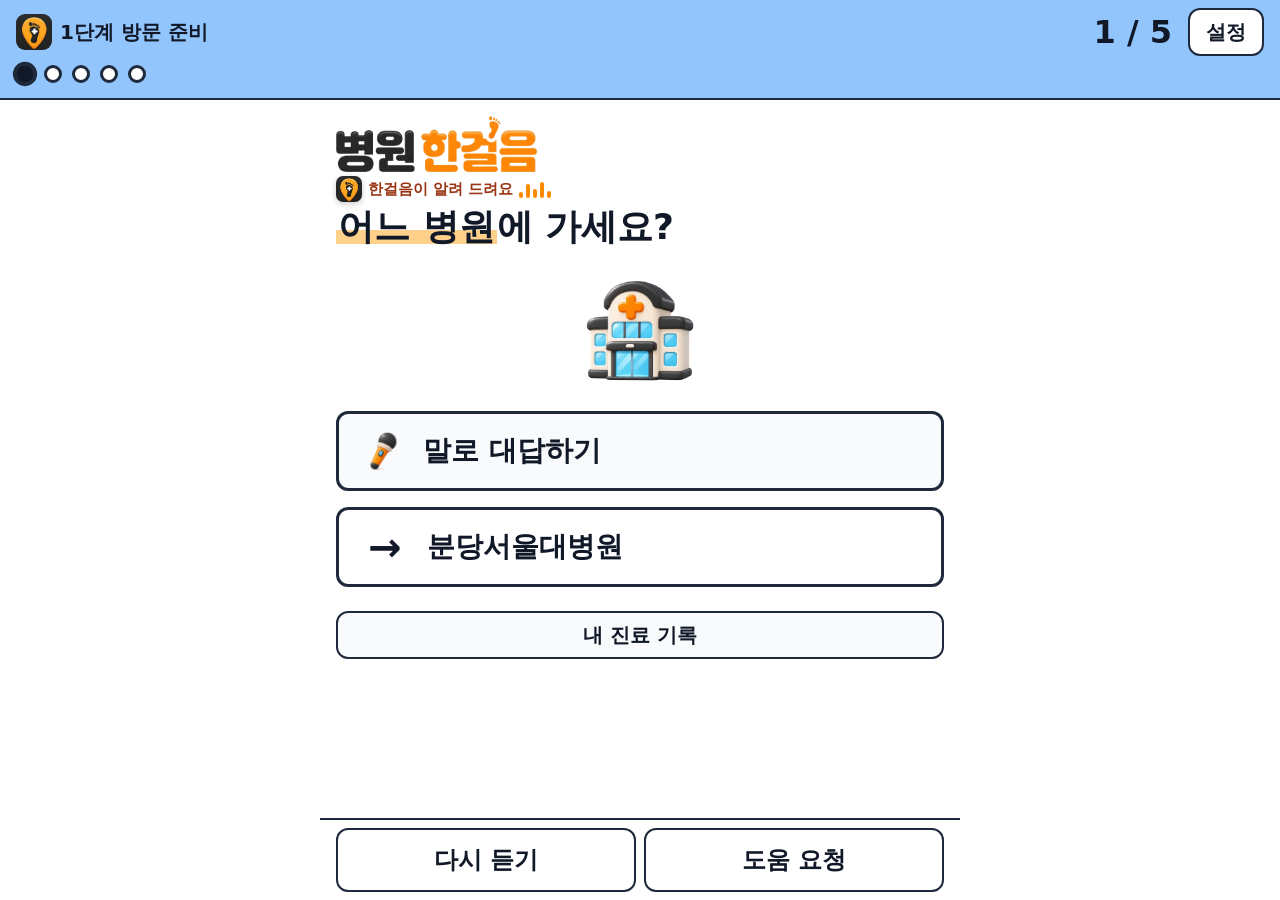
==== commit 9d897fc4: "feat: keep listening through pauses, live heard text, talk button above answers; version 2026-11-28." ====
--- a/index.html
+++ b/index.html
@@ -10,43 +10,43 @@
   <link rel="icon" type="image/png" sizes="96x96" href="img/icon-96.png">
   <link rel="apple-touch-icon" href="img/apple-touch-icon.png">
   <link rel="manifest" href="manifest.webmanifest">
-  <link rel="stylesheet" href="style.css?v=2026-11-28.0920">
+  <link rel="stylesheet" href="style.css?v=2026-11-28.2114">
   <script type="importmap">
 {
   "imports": {
-    "./config.js": "./config.js?v=2026-11-28.0920",
-    "./js/alight.js": "./js/alight.js?v=2026-11-28.0920",
-    "./js/app.js": "./js/app.js?v=2026-11-28.0920",
-    "./js/areamap.js": "./js/areamap.js?v=2026-11-28.0920",
-    "./js/arrival.js": "./js/arrival.js?v=2026-11-28.0920",
-    "./js/arrow2d.js": "./js/arrow2d.js?v=2026-11-28.0920",
-    "./js/arrow3d.js": "./js/arrow3d.js?v=2026-11-28.0920",
-    "./js/clips.js": "./js/clips.js?v=2026-11-28.0920",
-    "./js/compass.js": "./js/compass.js?v=2026-11-28.0920",
-    "./js/contrast.js": "./js/contrast.js?v=2026-11-28.0920",
-    "./js/floor.js": "./js/floor.js?v=2026-11-28.0920",
-    "./js/help.js": "./js/help.js?v=2026-11-28.0920",
-    "./js/ics.js": "./js/ics.js?v=2026-11-28.0920",
-    "./js/intent.js": "./js/intent.js?v=2026-11-28.0920",
-    "./js/keyplace.js": "./js/keyplace.js?v=2026-11-28.0920",
-    "./js/korean.js": "./js/korean.js?v=2026-11-28.0920",
-    "./js/listen.js": "./js/listen.js?v=2026-11-28.0920",
-    "./js/navarrow.js": "./js/navarrow.js?v=2026-11-28.0920",
-    "./js/notes-flow.js": "./js/notes-flow.js?v=2026-11-28.0920",
-    "./js/notes-listen.js": "./js/notes-listen.js?v=2026-11-28.0920",
-    "./js/notes-store.js": "./js/notes-store.js?v=2026-11-28.0920",
-    "./js/notes-ui.js": "./js/notes-ui.js?v=2026-11-28.0920",
-    "./js/notes.js": "./js/notes.js?v=2026-11-28.0920",
-    "./js/notices.js": "./js/notices.js?v=2026-11-28.0920",
-    "./js/paper.js": "./js/paper.js?v=2026-11-28.0920",
-    "./js/photo-store.js": "./js/photo-store.js?v=2026-11-28.0920",
-    "./js/pictos.js": "./js/pictos.js?v=2026-11-28.0920",
-    "./js/route.js": "./js/route.js?v=2026-11-28.0920",
-    "./js/sim.js": "./js/sim.js?v=2026-11-28.0920",
-    "./js/storage.js": "./js/storage.js?v=2026-11-28.0920",
-    "./js/version.js": "./js/version.js?v=2026-11-28.0920",
-    "./js/voice.js": "./js/voice.js?v=2026-11-28.0920",
-    "./js/zoom.js": "./js/zoom.js?v=2026-11-28.0920"
+    "./config.js": "./config.js?v=2026-11-28.2114",
+    "./js/alight.js": "./js/alight.js?v=2026-11-28.2114",
+    "./js/app.js": "./js/app.js?v=2026-11-28.2114",
+    "./js/areamap.js": "./js/areamap.js?v=2026-11-28.2114",
+    "./js/arrival.js": "./js/arrival.js?v=2026-11-28.2114",
+    "./js/arrow2d.js": "./js/arrow2d.js?v=2026-11-28.2114",
+    "./js/arrow3d.js": "./js/arrow3d.js?v=2026-11-28.2114",
+    "./js/clips.js": "./js/clips.js?v=2026-11-28.2114",
+    "./js/compass.js": "./js/compass.js?v=2026-11-28.2114",
+    "./js/contrast.js": "./js/contrast.js?v=2026-11-28.2114",
+    "./js/floor.js": "./js/floor.js?v=2026-11-28.2114",
+    "./js/help.js": "./js/help.js?v=2026-11-28.2114",
+    "./js/ics.js": "./js/ics.js?v=2026-11-28.2114",
+    "./js/intent.js": "./js/intent.js?v=2026-11-28.2114",
+    "./js/keyplace.js": "./js/keyplace.js?v=2026-11-28.2114",
+    "./js/korean.js": "./js/korean.js?v=2026-11-28.2114",
+    "./js/listen.js": "./js/listen.js?v=2026-11-28.2114",
+    "./js/navarrow.js": "./js/navarrow.js?v=2026-11-28.2114",
+    "./js/notes-flow.js": "./js/notes-flow.js?v=2026-11-28.2114",
+    "./js/notes-listen.js": "./js/notes-listen.js?v=2026-11-28.2114",
+    "./js/notes-store.js": "./js/notes-store.js?v=2026-11-28.2114",
+    "./js/notes-ui.js": "./js/notes-ui.js?v=2026-11-28.2114",
+    "./js/notes.js": "./js/notes.js?v=2026-11-28.2114",
+    "./js/notices.js": "./js/notices.js?v=2026-11-28.2114",
+    "./js/paper.js": "./js/paper.js?v=2026-11-28.2114",
+    "./js/photo-store.js": "./js/photo-store.js?v=2026-11-28.2114",
+    "./js/pictos.js": "./js/pictos.js?v=2026-11-28.2114",
+    "./js/route.js": "./js/route.js?v=2026-11-28.2114",
+    "./js/sim.js": "./js/sim.js?v=2026-11-28.2114",
+    "./js/storage.js": "./js/storage.js?v=2026-11-28.2114",
+    "./js/version.js": "./js/version.js?v=2026-11-28.2114",
+    "./js/voice.js": "./js/voice.js?v=2026-11-28.2114",
+    "./js/zoom.js": "./js/zoom.js?v=2026-11-28.2114"
   }
 }
   </script>
@@ -83,6 +83,6 @@
   <div id="overlay-companion" class="overlay" hidden></div>
   <div id="overlay-settings" class="overlay" hidden></div>
 
-  <script type="module" src="js/app.js?v=2026-11-28.0920"></script>
+  <script type="module" src="js/app.js?v=2026-11-28.2114"></script>
 </body>
 </html>
